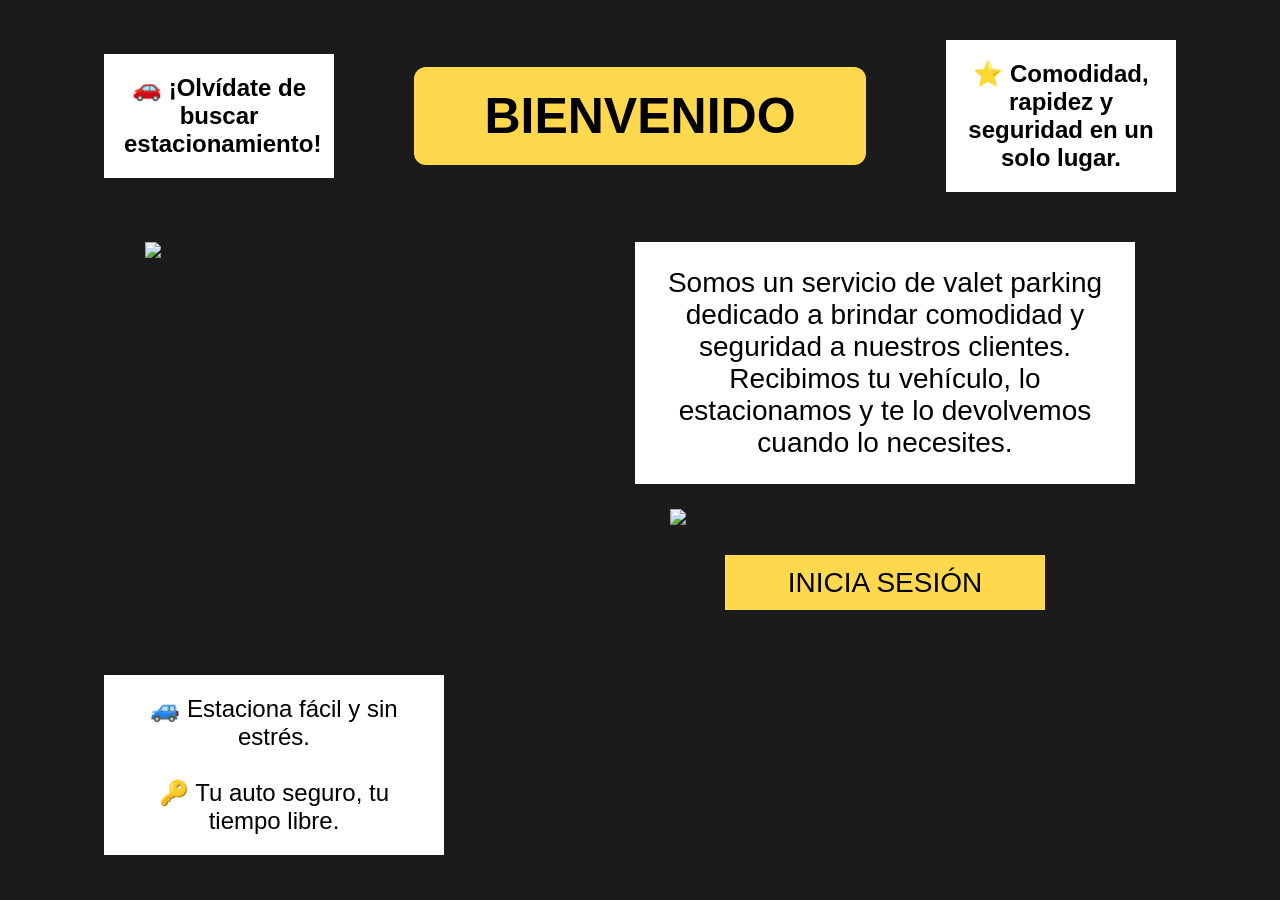
==== index.html @ 2e053a2d "Add files via upload" ====
<!DOCTYPE html>
<html lang="es">

<head>
    <meta charset="UTF-8">
    <meta name="viewport" content="width=device-width, initial-scale=1.0">
    <title>Valet Parking</title>

    <link rel="stylesheet" href="style.css">
</head>

<body>

    <div class="contenedor">

        <div class="fila-superior">

            <div class="card">
                🚗 ¡Olvídate de buscar estacionamiento!
            </div>

            <div class="titulo">
                BIENVENIDO
            </div>

            <div class="card">
                ⭐ Comodidad, rapidez y seguridad en un solo lugar.
            </div>

        </div>


        <div class="contenido">

            <img src="img/valet.jpg" class="imagen">

            <div class="centro">

                <div class="descripcion">
                    Somos un servicio de valet parking dedicado a brindar comodidad y seguridad a nuestros clientes.
                    Recibimos tu vehículo, lo estacionamos y te lo devolvemos cuando lo necesites.
                </div>

                <img src="img/autos.jpg" class="imagen2">

                <button class="btn">
                    INICIA SESIÓN
                </button>

                

            </div>

        </div>


        <div class="card-inferior">
            🚙 Estaciona fácil y sin estrés.<br><br>
            🔑 Tu auto seguro, tu tiempo libre.
        </div>

    </div>

</body>

</html>
---- style.css ----
*{
    margin:0;
    padding:0;
    box-sizing:border-box;
    font-family:Arial, Helvetica, sans-serif;
}

body{

    background:#1b1b1b;

}

.contenedor{

    width:90%;
    margin:auto;
    padding:40px;

}

.fila-superior{

    display:flex;
    justify-content:space-between;
    align-items:center;
    margin-bottom:50px;

}

.card{

    background:white;
    width:230px;
    padding:20px;
    text-align:center;
    font-size:24px;
    font-weight:bold;

}

.titulo{

    background:#FFD84D;
    padding:20px 70px;
    border-radius:12px;
    font-size:50px;
    font-weight:bold;

}

.contenido{

    display:flex;
    justify-content:center;
    gap:60px;
    align-items:flex-start;

}

.imagen{

    width:430px;

}

.centro{

    display:flex;
    flex-direction:column;
    align-items:center;

}

.descripcion{

    background:white;
    width:500px;
    padding:25px;
    text-align:center;
    font-size:28px;
    margin-bottom:25px;

}

.imagen2{

    width:430px;
    margin-bottom:30px;

}

.btn{

    width:320px;
    height:55px;
    border:none;
    background:#FFD84D;
    font-size:28px;
    cursor:pointer;
    margin-bottom:25px;

}

.btn:hover{

    background:gold;

}

.btn-pequeño{

    width:180px;
    height:50px;
    border:none;
    background:#FFD84D;
    font-size:24px;
    cursor:pointer;

}

.card-inferior{

    background:white;
    width:340px;
    padding:20px;
    text-align:center;
    font-size:24px;
    margin-top:40px;

}
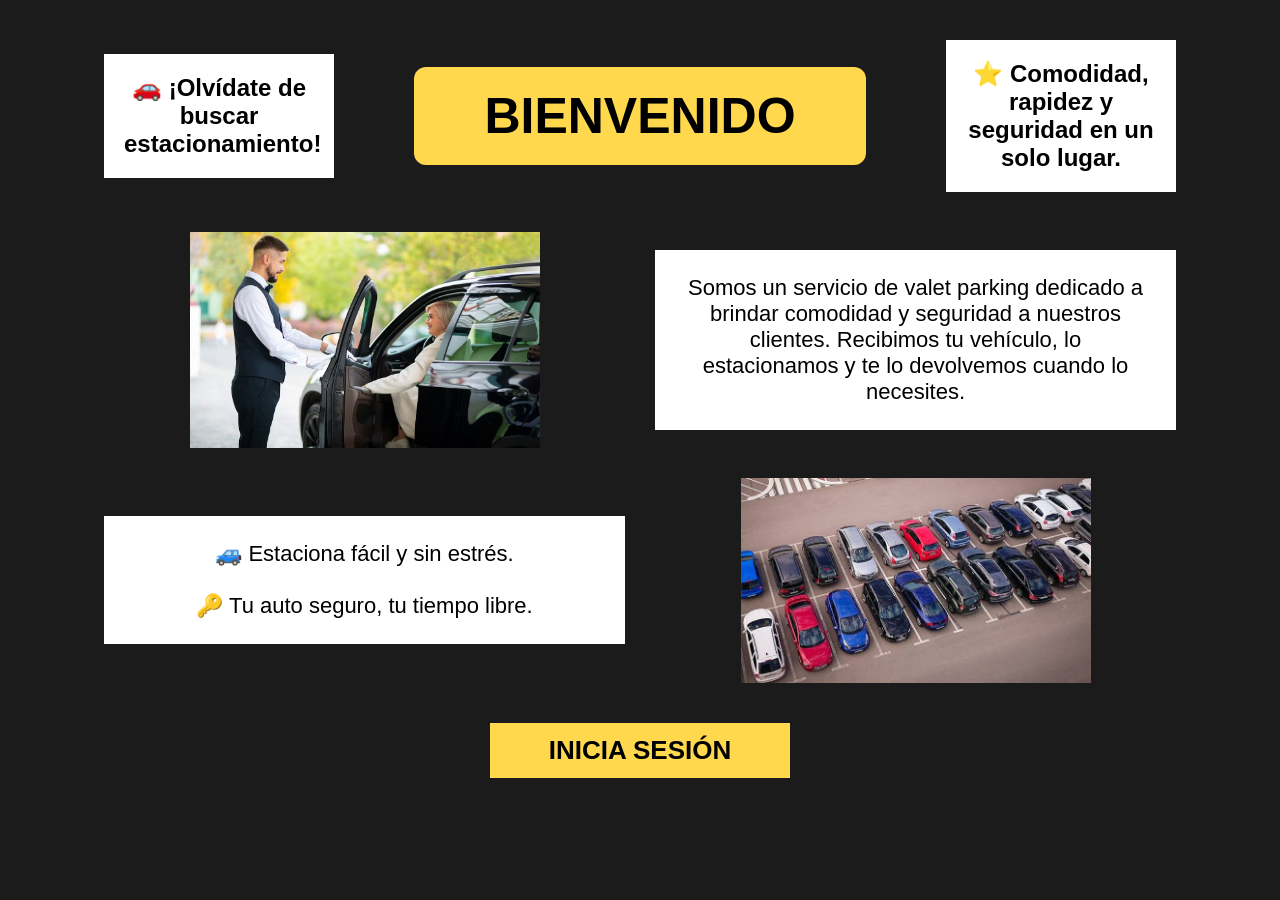
==== commit b99bcfd7: "Add files via upload" ====
--- a/index.html
+++ b/index.html
@@ -11,55 +11,52 @@
 
 <body>
 
-    <div class="contenedor">
+<div class="contenedor">
 
-        <div class="fila-superior">
+    <div class="fila-superior">
 
-            <div class="card">
-                🚗 ¡Olvídate de buscar estacionamiento!
-            </div>
-
-            <div class="titulo">
-                BIENVENIDO
-            </div>
-
-            <div class="card">
-                ⭐ Comodidad, rapidez y seguridad en un solo lugar.
-            </div>
-
+        <div class="card">
+            🚗 ¡Olvídate de buscar estacionamiento!
         </div>
 
-
-        <div class="contenido">
-
-            <img src="img/valet.jpg" class="imagen">
-
-            <div class="centro">
-
-                <div class="descripcion">
-                    Somos un servicio de valet parking dedicado a brindar comodidad y seguridad a nuestros clientes.
-                    Recibimos tu vehículo, lo estacionamos y te lo devolvemos cuando lo necesites.
-                </div>
-
-                <img src="img/autos.jpg" class="imagen2">
-
-                <button class="btn">
-                    INICIA SESIÓN
-                </button>
-
-                
-
-            </div>
-
+        <div class="titulo">
+            BIENVENIDO
         </div>
 
+        <div class="card">
+            ⭐ Comodidad, rapidez y seguridad en un solo lugar.
+        </div>
+
+    </div>
+
+
+    <div class="grid">
+
+        <img src="img/valet.jpg" class="img1">
+
+        <div class="descripcion">
+            Somos un servicio de valet parking dedicado a brindar comodidad y seguridad a nuestros clientes.
+            Recibimos tu vehículo, lo estacionamos y te lo devolvemos cuando lo necesites.
+        </div>
 
         <div class="card-inferior">
             🚙 Estaciona fácil y sin estrés.<br><br>
             🔑 Tu auto seguro, tu tiempo libre.
         </div>
 
+        <img src="img/autos.jpg" class="img2">
+
     </div>
+
+    <div class="boton-centro">
+
+        <a href="login.html">
+            <button class="btn">INICIA SESIÓN</button>
+        </a>
+
+    </div>
+
+</div>
 
 </body>
 
--- a/style.css
+++ b/style.css
@@ -6,126 +6,376 @@
 }
 
 body{
-
     background:#1b1b1b;
-
-}
+}
+
+
+/* INDEX */
+
 
 .contenedor{
-
     width:90%;
     margin:auto;
     padding:40px;
-
 }
 
 .fila-superior{
-
-    display:flex;
-    justify-content:space-between;
-    align-items:center;
-    margin-bottom:50px;
-
+    display:flex;
+    justify-content:space-between;
+    align-items:center;
+    margin-bottom:40px;
 }
 
 .card{
-
     background:white;
     width:230px;
     padding:20px;
     text-align:center;
     font-size:24px;
     font-weight:bold;
-
 }
 
 .titulo{
-
     background:#FFD84D;
     padding:20px 70px;
     border-radius:12px;
     font-size:50px;
     font-weight:bold;
-
-}
-
-.contenido{
-
-    display:flex;
-    justify-content:center;
-    gap:60px;
+}
+
+.grid{
+    display:grid;
+    grid-template-columns:1fr 1fr;
+    gap:30px;
+    align-items:center;
+}
+
+.img1,.img2{
+    width:100%;
+    max-width:350px;
+    margin:auto;
+}
+
+.descripcion,.card-inferior{
+    background:white;
+    padding:25px;
+    text-align:center;
+    font-size:22px;
+}
+
+.boton-centro{
+    display:flex;
+    justify-content:center;
+    margin-top:40px;
+}
+
+.btn{
+    width:300px;
+    height:55px;
+    background:#FFD84D;
+    border:none;
+    font-size:26px;
+    font-weight:bold;
+    cursor:pointer;
+}
+
+
+/* LOGIN + REGISTER */
+
+
+.login-contenedor,
+.register-contenedor{
+    height:100vh;
+    display:flex;
+    flex-direction:column;
+    justify-content:center;
+    align-items:center;
+}
+
+.login-titulo,
+.register-titulo{
+    color:#FFD84D;
+    font-size:45px;
+    margin-bottom:25px;
+}
+
+.login-form,
+.register-form{
+    display:flex;
+    flex-direction:column;
+    align-items:center;
+    gap:15px;
+}
+
+.input{
+    width:320px;
+    height:50px;
+    padding:10px;
+    font-size:18px;
+    border:none;
+    border-radius:5px;
+    outline:none;
+}
+
+/* BOTÓN LOGIN */
+.btn-login-link{
+    width:320px;
+    height:55px;
+    display:flex;
+    justify-content:center;
+    align-items:center;
+    background:#FFD84D;
+    color:black;
+    font-size:22px;
+    font-weight:bold;
+}
+
+/* REGISTRO LOGIN */
+.registro{
+    display:flex;
+    align-items:center;
+    gap:10px;
+    margin-top:10px;
+}
+
+.registro span{
+    background:white;
+    color:black;
+    font-size:14px;
+    padding:6px 10px;
+    border-radius:6px;
+}
+
+.btn-registro{
+    color:#FFD84D;
+    text-decoration:none;
+    border:1px solid #FFD84D;
+    padding:8px 12px;
+    font-size:14px;
+}
+
+
+/* PANEL */
+
+
+.panel{
+    width:90%;
+    margin:auto;
+    padding:40px;
+    color:white;
+}
+
+.panel-titulo{
+    text-align:center;
+    color:#FFD84D;
+    font-size:40px;
+    margin:30px 0;
+}
+
+.panel-arriba{
+    display:flex;
+    justify-content:space-between;
+    align-items:center;
+    margin-bottom:40px;
+}
+
+.panel-datos{
+    display:flex;
+    flex-direction:column;
+    gap:15px;
+}
+
+.dato{
+    background:white;
+    color:black;
+    padding:18px;
+    width:280px;
+    font-size:18px;
+    border-radius:8px;
+}
+
+.panel-img{
+    width:300px;
+    border-radius:10px;
+}
+
+.panel-abajo{
+    display:flex;
+    justify-content:space-between;
     align-items:flex-start;
-
-}
-
-.imagen{
-
-    width:430px;
-
-}
-
-.centro{
-
-    display:flex;
-    flex-direction:column;
-    align-items:center;
-
-}
-
-.descripcion{
-
-    background:white;
-    width:500px;
-    padding:25px;
-    text-align:center;
-    font-size:28px;
-    margin-bottom:25px;
-
-}
-
-.imagen2{
-
-    width:430px;
+    margin-top:20px;
+}
+
+.panel-box{
+    display:flex;
+    flex-direction:column;
+    align-items:center;
+    gap:20px;
+    width:300px;
+}
+
+.panel-box p{
+    background:white;
+    color:black;
+    padding:20px;
+    width:100%;
+    text-align:center;
+    border-radius:8px;
+    font-size:18px;
+}
+
+.btn-panel{
+    width:200px;
+    height:55px;
+    background:#FFD84D;
+    border:none;
+    font-size:18px;
+    font-weight:bold;
+    cursor:pointer;
+    border-radius:6px;
+}
+
+.btn-panel:hover{
+    background:gold;
+}
+
+
+/* REGISTRO USUARIO */
+
+
+.registro-main{
+    width:90%;
+    margin:auto;
+    padding:40px;
+    color:white;
+}
+
+.registro-titulo{
+    text-align:center;
+    color:#FFD84D;
+    font-size:40px;
     margin-bottom:30px;
-
-}
-
-.btn{
-
-    width:320px;
-    height:55px;
-    border:none;
-    background:#FFD84D;
-    font-size:28px;
-    cursor:pointer;
-    margin-bottom:25px;
-
-}
-
-.btn:hover{
-
+}
+
+.registro-grid{
+    display:flex;
+    justify-content:space-between;
+    align-items:center;
+    gap:20px;
+}
+
+.registro-box{
+    display:flex;
+    flex-direction:column;
+    gap:10px;
+    width:300px;
+}
+
+.registro-box h2{
+    background:#FFD84D;
+    color:black;
+    padding:12px;
+    text-align:center;
+    border-radius:8px;
+    font-size:20px;
+    font-weight:bold;
+}
+
+.registro-img-box{
+    display:flex;
+    justify-content:center;
+    align-items:center;
+}
+
+.registro-img{
+    height:600px;
+    width:auto;
+    border-radius:10px;
+    margin:20px 0;
+}
+
+.registro-btn-box{
+    display:flex;
+    justify-content:center;
+    margin-top:30px;
+}
+
+.btn-registro-final{
+    width:250px;
+    height:55px;
+    background:#FFD84D;
+    color:black;
+    display:flex;
+    justify-content:center;
+    align-items:center;
+    font-weight:bold;
+    text-decoration:none;
+    font-size:18px;
+    border-radius:6px;
+}
+
+.btn-registro-final:hover{
     background:gold;
-
-}
-
-.btn-pequeño{
-
-    width:180px;
-    height:50px;
-    border:none;
-    background:#FFD84D;
-    font-size:24px;
-    cursor:pointer;
-
-}
-
-.card-inferior{
-
-    background:white;
-    width:340px;
-    padding:20px;
-    text-align:center;
-    font-size:24px;
+}
+
+
+/* TICKET */
+
+
+.ticket-main{
+    width:90%;
+    margin:auto;
+    padding:40px;
+    color:white;
+}
+
+.ticket-titulo{
+    text-align:center;
+    color:#FFD84D;
+    font-size:40px;
+    margin-bottom:30px;
+}
+
+.ticket-grid{
+    display:flex;
+    justify-content:space-between;
+    align-items:center;
+    gap:20px;
+}
+
+.ticket-img{
+    height:500px;
+    width:auto;
+    border-radius:10px;
+}
+
+.ticket-center{
+    display:flex;
+    flex-direction:column;
+    gap:20px;
+    align-items:center;
+}
+
+.ticket-btn-box{
+    display:flex;
+    justify-content:center;
     margin-top:40px;
-
+}
+
+.btn-ticket{
+    width:250px;
+    height:55px;
+    background:#FFD84D;
+    color:black;
+    display:flex;
+    justify-content:center;
+    align-items:center;
+    font-weight:bold;
+    text-decoration:none;
+    font-size:18px;
+    border-radius:6px;
+}
+
+.btn-ticket:hover{
+    background:gold;
 }
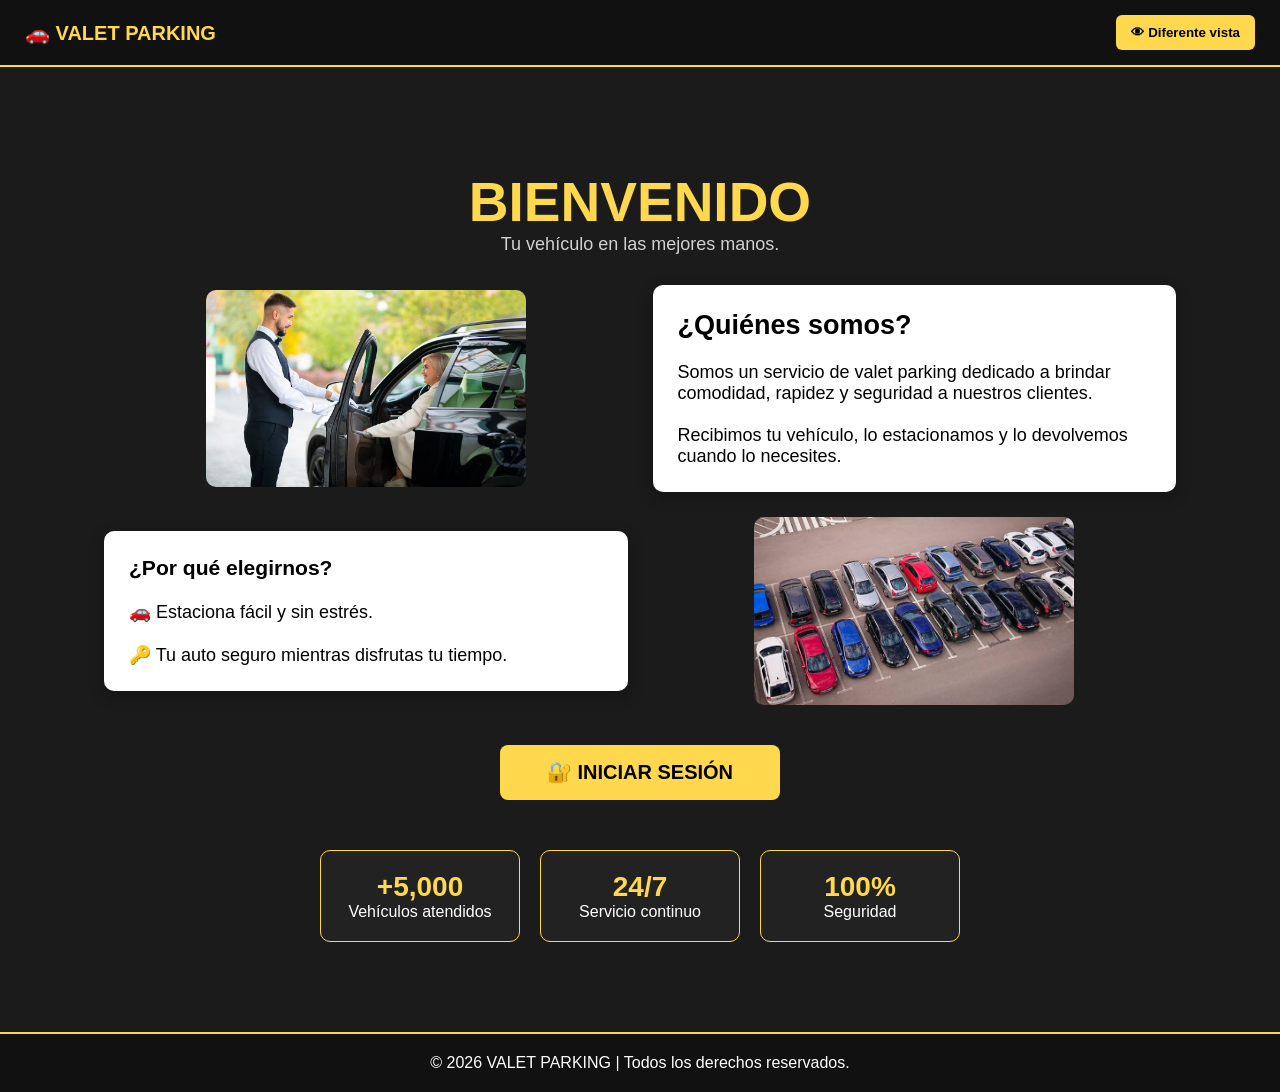
==== commit 4be9e5f1: "Add files via upload" ====
--- a/index.html
+++ b/index.html
@@ -11,52 +11,147 @@
 
 <body>
 
-<div class="contenedor">
+    <!-- =================== BARRA SUPERIOR =================== -->
 
-    <div class="fila-superior">
+    <header class="navbar">
 
-        <div class="card">
-            🚗 ¡Olvídate de buscar estacionamiento!
+        <div class="logo">
+            🚗 VALET PARKING
         </div>
 
-        <div class="titulo">
-            BIENVENIDO
+        <nav>
+
+            <button class="btn-vista">
+                👁 Diferente vista
+            </button>
+
+        </nav>
+
+    </header>
+
+    <!-- =================== CONTENIDO =================== -->
+
+    <main class="contenedor">
+
+        <section class="hero">
+
+            <h1>BIENVENIDO</h1>
+
+            <p>
+                Tu vehículo en las mejores manos.
+            </p>
+
+        </section>
+
+        <!-- GRID -->
+
+        <section class="grid">
+
+            <!-- Imagen -->
+
+            <div class="card-imagen">
+
+                <img src="img/valet.jpg" class="img1">
+
+            </div>
+
+            <!-- Texto -->
+
+            <div class="descripcion">
+
+                <h2>¿Quiénes somos?</h2>
+
+                <br>
+
+                Somos un servicio de valet parking dedicado a brindar comodidad,
+                rapidez y seguridad a nuestros clientes.
+
+                <br><br>
+
+                Recibimos tu vehículo, lo estacionamos y lo devolvemos cuando
+                lo necesites.
+
+            </div>
+
+            <!-- Tarjeta -->
+
+            <div class="card-inferior">
+
+                <h3>¿Por qué elegirnos?</h3>
+
+                <br>
+
+                🚗 Estaciona fácil y sin estrés.
+
+                <br><br>
+
+                🔑 Tu auto seguro mientras disfrutas tu tiempo.
+
+            </div>
+
+            <!-- Imagen -->
+
+            <div class="card-imagen">
+
+                <img src="img/autos.jpg" class="img2">
+
+            </div>
+
+        </section>
+
+        <!-- BOTÓN -->
+
+        <div class="boton-centro">
+
+            <a href="login.html">
+
+                <button class="btn">
+                    🔐 INICIAR SESIÓN
+                </button>
+
+            </a>
+
         </div>
 
-        <div class="card">
-            ⭐ Comodidad, rapidez y seguridad en un solo lugar.
-        </div>
+        <!-- ESTADÍSTICAS -->
 
-    </div>
+        <section class="estadisticas">
 
+            <div class="estadistica">
 
-    <div class="grid">
+                <h2>+5,000</h2>
 
-        <img src="img/valet.jpg" class="img1">
+                <p>Vehículos atendidos</p>
 
-        <div class="descripcion">
-            Somos un servicio de valet parking dedicado a brindar comodidad y seguridad a nuestros clientes.
-            Recibimos tu vehículo, lo estacionamos y te lo devolvemos cuando lo necesites.
-        </div>
+            </div>
 
-        <div class="card-inferior">
-            🚙 Estaciona fácil y sin estrés.<br><br>
-            🔑 Tu auto seguro, tu tiempo libre.
-        </div>
+            <div class="estadistica">
 
-        <img src="img/autos.jpg" class="img2">
+                <h2>24/7</h2>
 
-    </div>
+                <p>Servicio continuo</p>
 
-    <div class="boton-centro">
+            </div>
 
-        <a href="login.html">
-            <button class="btn">INICIA SESIÓN</button>
-        </a>
+            <div class="estadistica">
 
-    </div>
+                <h2>100%</h2>
 
-</div>
+                <p>Seguridad</p>
+
+            </div>
+
+        </section>
+
+    </main>
+
+    <!-- FOOTER -->
+
+    <footer>
+
+        © 2026 VALET PARKING | Todos los derechos reservados.
+
+    </footer>
 
 </body>
 
--- a/style.css
+++ b/style.css
@@ -1,3 +1,7 @@
+
+/* =====================
+   RESET
+===================== */
 *{
     margin:0;
     padding:0;
@@ -7,60 +11,97 @@
 
 body{
     background:#1b1b1b;
-}
-
-
-/* INDEX */
-
-
+    color:white;
+}
+
+/* =====================
+   INDEX MODERNO
+===================== */
+
+/* NAVBAR */
+.navbar{
+    position:fixed;
+    top:0;
+    left:0;
+    width:100%;
+    display:flex;
+    justify-content:space-between;
+    align-items:center;
+    padding:15px 25px;
+    background:#111;
+    z-index:1000;
+    border-bottom:2px solid #FFD84D;
+}
+
+.logo{
+    font-size:20px;
+    font-weight:bold;
+    color:#FFD84D;
+}
+
+.btn-vista{
+    background:#FFD84D;
+    border:none;
+    padding:10px 15px;
+    font-weight:bold;
+    cursor:pointer;
+    border-radius:6px;
+}
+
+/* HERO */
+.hero{
+    margin-top:100px;
+    text-align:center;
+    padding:30px;
+}
+
+.hero h1{
+    font-size:55px;
+    color:#FFD84D;
+}
+
+.hero p{
+    font-size:18px;
+    opacity:0.8;
+}
+
+/* GRID INDEX */
 .contenedor{
     width:90%;
     margin:auto;
     padding:40px;
 }
 
-.fila-superior{
-    display:flex;
-    justify-content:space-between;
-    align-items:center;
-    margin-bottom:40px;
-}
-
-.card{
-    background:white;
-    width:230px;
-    padding:20px;
-    text-align:center;
-    font-size:24px;
-    font-weight:bold;
-}
-
-.titulo{
-    background:#FFD84D;
-    padding:20px 70px;
-    border-radius:12px;
-    font-size:50px;
-    font-weight:bold;
-}
-
 .grid{
     display:grid;
     grid-template-columns:1fr 1fr;
-    gap:30px;
-    align-items:center;
-}
-
-.img1,.img2{
+    gap:25px;
+    align-items:center;
+}
+
+.card-imagen{
+    display:flex;
+    justify-content:center;
+}
+
+.img1, .img2{
     width:100%;
-    max-width:350px;
-    margin:auto;
-}
-
-.descripcion,.card-inferior{
+    max-width:320px;
+    border-radius:10px;
+    transition:0.3s;
+}
+
+.img1:hover, .img2:hover{
+    transform:scale(1.05);
+}
+
+.descripcion, .card-inferior{
     background:white;
+    color:black;
     padding:25px;
-    text-align:center;
-    font-size:22px;
+    border-radius:10px;
+    font-size:18px;
+    box-shadow:0 5px 15px rgba(0,0,0,0.3);
 }
 
 .boton-centro{
@@ -70,18 +111,55 @@
 }
 
 .btn{
-    width:300px;
+    width:280px;
     height:55px;
     background:#FFD84D;
     border:none;
-    font-size:26px;
+    font-size:20px;
     font-weight:bold;
     cursor:pointer;
-}
-
-
-/* LOGIN + REGISTER */
-
+    border-radius:8px;
+}
+
+.btn:hover{
+    background:gold;
+}
+
+/* ESTADISTICAS */
+.estadisticas{
+    display:flex;
+    justify-content:center;
+    gap:20px;
+    margin-top:50px;
+    flex-wrap:wrap;
+}
+
+.estadistica{
+    background:#222;
+    padding:20px;
+    width:200px;
+    text-align:center;
+    border-radius:10px;
+    border:1px solid #FFD84D;
+}
+
+.estadistica h2{
+    color:#FFD84D;
+    font-size:28px;
+}
+
+/* FOOTER */
+footer{
+    margin-top:50px;
+    text-align:center;
+    padding:20px;
+    background:#111;
+    border-top:2px solid #FFD84D;
+}
+
+/* =====================
+   LOGIN
+===================== */
 
 .login-contenedor,
 .register-contenedor{
@@ -95,153 +173,168 @@
 .login-titulo,
 .register-titulo{
     color:#FFD84D;
-    font-size:45px;
-    margin-bottom:25px;
+    font-size:40px;
+    margin-bottom:20px;
 }
 
 .login-form,
 .register-form{
     display:flex;
     flex-direction:column;
-    align-items:center;
     gap:15px;
+    align-items:center;
 }
 
 .input{
-    width:320px;
+    width:300px;
+    height:45px;
+    padding:10px;
+    border:none;
+    border-radius:6px;
+    outline:none;
+}
+
+.btn-login-link{
+    width:300px;
     height:50px;
-    padding:10px;
-    font-size:18px;
-    border:none;
-    border-radius:5px;
-    outline:none;
-}
-
-/* BOTÓN LOGIN */
-.btn-login-link{
-    width:320px;
-    height:55px;
-    display:flex;
-    justify-content:center;
-    align-items:center;
-    background:#FFD84D;
-    color:black;
-    font-size:22px;
-    font-weight:bold;
-}
-
-/* REGISTRO LOGIN */
+    background:#FFD84D;
+    display:flex;
+    justify-content:center;
+    align-items:center;
+    color:black;
+    font-weight:bold;
+    text-decoration:none;
+    border-radius:6px;
+}
+
 .registro{
     display:flex;
-    align-items:center;
     gap:10px;
-    margin-top:10px;
+    align-items:center;
 }
 
 .registro span{
     background:white;
     color:black;
-    font-size:14px;
     padding:6px 10px;
     border-radius:6px;
+    font-size:13px;
 }
 
 .btn-registro{
-    color:#FFD84D;
+    border:1px solid #FFD84D;
+    color:#FFD84D;
+    padding:6px 10px;
     text-decoration:none;
-    border:1px solid #FFD84D;
-    padding:8px 12px;
-    font-size:14px;
-}
-
-
-/* PANEL */
-
+}
+
+/* =====================
+   PANEL DE CONTROL PRO
+===================== */
 
 .panel{
     width:90%;
     margin:auto;
-    padding:40px;
+    padding:35px 40px;
     color:white;
 }
 
 .panel-titulo{
     text-align:center;
     color:#FFD84D;
-    font-size:40px;
-    margin:30px 0;
+    font-size:42px;
+    margin:25px 0;
+    letter-spacing:2px;
+    text-shadow:0 4px 12px rgba(0,0,0,0.6);
 }
 
 .panel-arriba{
     display:flex;
     justify-content:space-between;
     align-items:center;
-    margin-bottom:40px;
+    background:#242424;
+    padding:35px;
+    border-radius:18px;
+    box-shadow:0 10px 30px rgba(0,0,0,0.45);
+    border:1px solid rgba(255,216,77,0.25);
 }
 
 .panel-datos{
     display:flex;
     flex-direction:column;
-    gap:15px;
+    gap:18px;
 }
 
 .dato{
     background:white;
     color:black;
-    padding:18px;
-    width:280px;
-    font-size:18px;
-    border-radius:8px;
+    padding:22px;
+    width:360px;
+    border-radius:14px;
+    font-size:21px;
+    font-weight:bold;
+    box-shadow:0 6px 18px rgba(0,0,0,0.3);
+    border-left:8px solid #FFD84D;
 }
 
 .panel-img{
-    width:300px;
-    border-radius:10px;
+    width:430px;
+    max-height:280px;
+    object-fit:cover;
+    border-radius:18px;
+    box-shadow:0 10px 28px rgba(0,0,0,0.5);
+    border:3px solid #FFD84D;
 }
 
 .panel-abajo{
     display:flex;
     justify-content:space-between;
-    align-items:flex-start;
-    margin-top:20px;
+    align-items:center;
+    margin-top:30px;
+    background:#242424;
+    padding:35px;
+    border-radius:18px;
+    box-shadow:0 10px 30px rgba(0,0,0,0.45);
+    border:1px solid rgba(255,216,77,0.25);
 }
 
 .panel-box{
-    display:flex;
-    flex-direction:column;
-    align-items:center;
-    gap:20px;
-    width:300px;
+    width:360px;
+    text-align:center;
 }
 
 .panel-box p{
     background:white;
     color:black;
-    padding:20px;
-    width:100%;
-    text-align:center;
-    border-radius:8px;
-    font-size:18px;
+    padding:24px;
+    border-radius:14px;
+    font-size:22px;
+    font-weight:bold;
+    box-shadow:0 6px 18px rgba(0,0,0,0.3);
 }
 
 .btn-panel{
-    width:200px;
-    height:55px;
+    margin-top:22px;
+    width:220px;
+    height:60px;
     background:#FFD84D;
     border:none;
-    font-size:18px;
-    font-weight:bold;
+    font-size:19px;
+    font-weight:bold;
+    border-radius:10px;
     cursor:pointer;
-    border-radius:6px;
+    box-shadow:0 6px 18px rgba(0,0,0,0.35);
+    transition:0.3s;
 }
 
 .btn-panel:hover{
     background:gold;
-}
-
-
-/* REGISTRO USUARIO */
-
+    transform:scale(1.05);
+}
+
+/* =====================
+   REGISTRO USUARIO + VEHÍCULO
+===================== */
 
 .registro-main{
     width:90%;
@@ -255,30 +348,48 @@
     color:#FFD84D;
     font-size:40px;
     margin-bottom:30px;
+    letter-spacing:1px;
+    text-shadow:0 4px 12px rgba(0,0,0,0.5);
 }
 
 .registro-grid{
     display:flex;
     justify-content:space-between;
     align-items:center;
-    gap:20px;
+    gap:25px;
 }
 
 .registro-box{
+    width:330px;
     display:flex;
     flex-direction:column;
-    gap:10px;
-    width:300px;
+    gap:12px;
+    background:#222;
+    padding:22px;
+    border-radius:14px;
+    box-shadow:0 8px 25px rgba(0,0,0,0.35);
 }
 
 .registro-box h2{
     background:#FFD84D;
     color:black;
-    padding:12px;
-    text-align:center;
+    padding:13px;
     border-radius:8px;
-    font-size:20px;
-    font-weight:bold;
+    text-align:center;
+    font-size:21px;
+    font-weight:bold;
+    margin-bottom:5px;
+}
+
+.registro-box .input{
+    width:100%;
+    height:48px;
+    padding:10px;
+    border:none;
+    border-radius:7px;
+    outline:none;
+    font-size:16px;
+    box-shadow:0 4px 12px rgba(0,0,0,0.25);
 }
 
 .registro-img-box{
@@ -288,10 +399,10 @@
 }
 
 .registro-img{
-    height:600px;
+    height:560px;
     width:auto;
-    border-radius:10px;
-    margin:20px 0;
+    border-radius:14px;
+    box-shadow:0 10px 30px rgba(0,0,0,0.45);
 }
 
 .registro-btn-box{
@@ -301,7 +412,7 @@
 }
 
 .btn-registro-final{
-    width:250px;
+    width:260px;
     height:55px;
     background:#FFD84D;
     color:black;
@@ -311,71 +422,60 @@
     font-weight:bold;
     text-decoration:none;
     font-size:18px;
-    border-radius:6px;
+    border-radius:8px;
+    box-shadow:0 6px 18px rgba(0,0,0,0.35);
+    transition:0.3s;
 }
 
 .btn-registro-final:hover{
     background:gold;
-}
-
-
-/* TICKET */
-
+    transform:scale(1.05);
+}
+
+/* =====================
+   TICKET
+===================== */
 
 .ticket-main{
     width:90%;
     margin:auto;
     padding:40px;
-    color:white;
 }
 
 .ticket-titulo{
     text-align:center;
     color:#FFD84D;
-    font-size:40px;
-    margin-bottom:30px;
+    font-size:38px;
+    margin-bottom:25px;
 }
 
 .ticket-grid{
     display:flex;
     justify-content:space-between;
     align-items:center;
-    gap:20px;
 }
 
 .ticket-img{
     height:500px;
-    width:auto;
     border-radius:10px;
 }
 
 .ticket-center{
     display:flex;
     flex-direction:column;
-    gap:20px;
-    align-items:center;
-}
-
-.ticket-btn-box{
-    display:flex;
-    justify-content:center;
-    margin-top:40px;
+    gap:15px;
 }
 
 .btn-ticket{
-    width:250px;
-    height:55px;
-    background:#FFD84D;
-    color:black;
-    display:flex;
-    justify-content:center;
-    align-items:center;
-    font-weight:bold;
+    display:block;
+    width:220px;
+    height:50px;
+    background:#FFD84D;
+    text-align:center;
+    line-height:50px;
+    color:black;
+    font-weight:bold;
+    border-radius:6px;
     text-decoration:none;
-    font-size:18px;
-    border-radius:6px;
-}
-
-.btn-ticket:hover{
-    background:gold;
-}+    margin:30px auto 0;
+}
